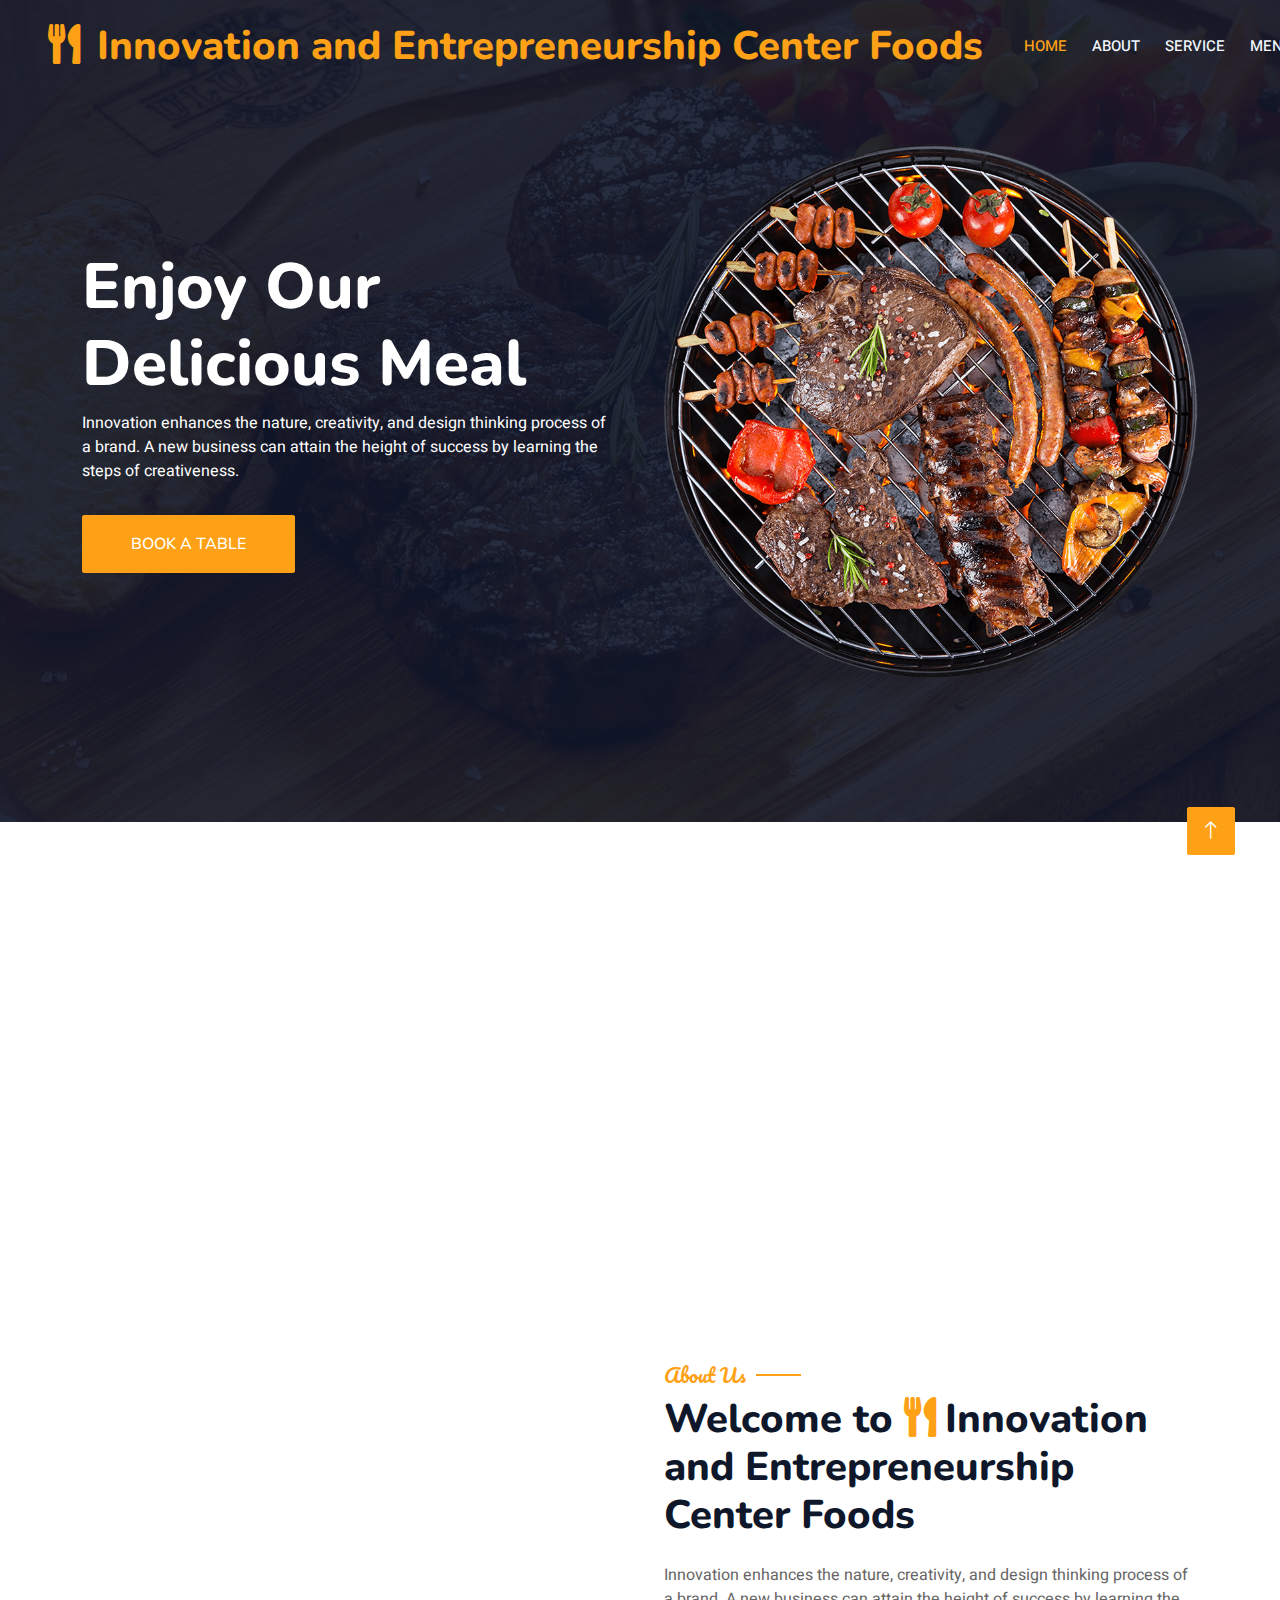
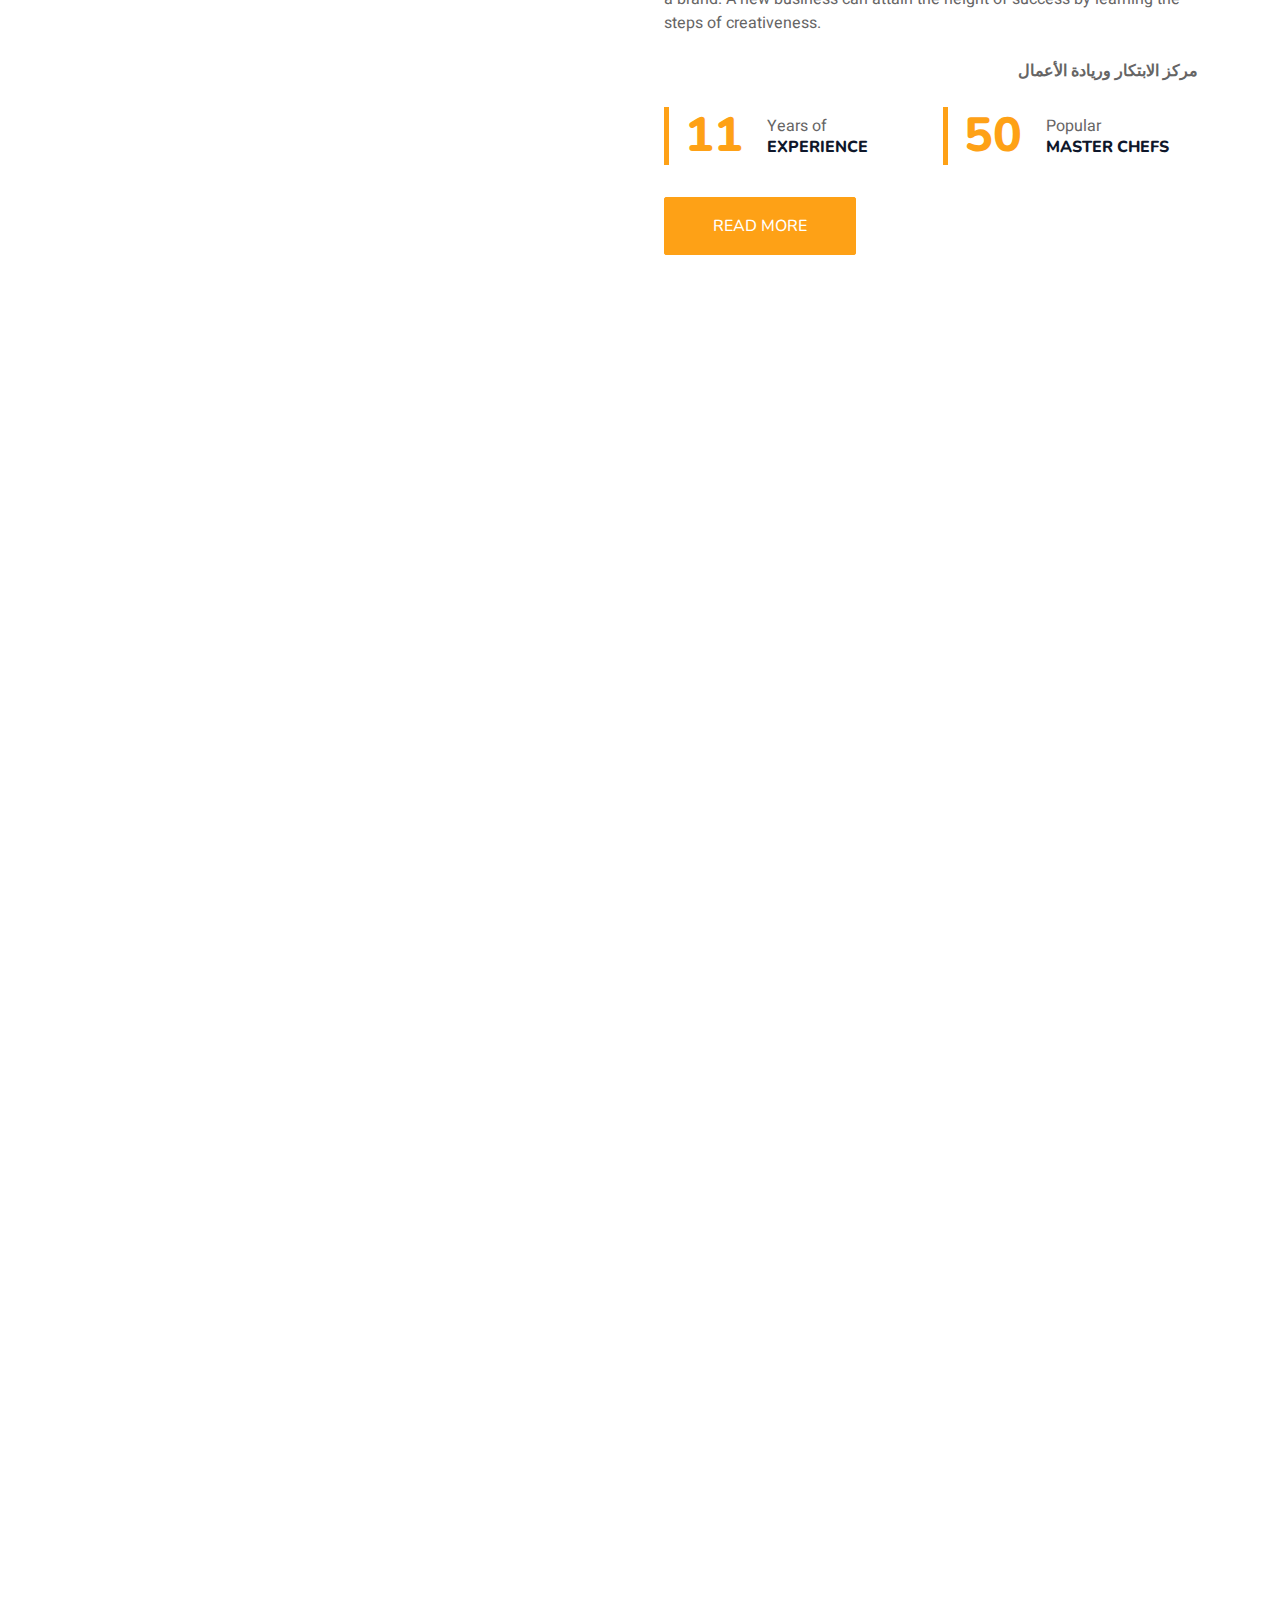
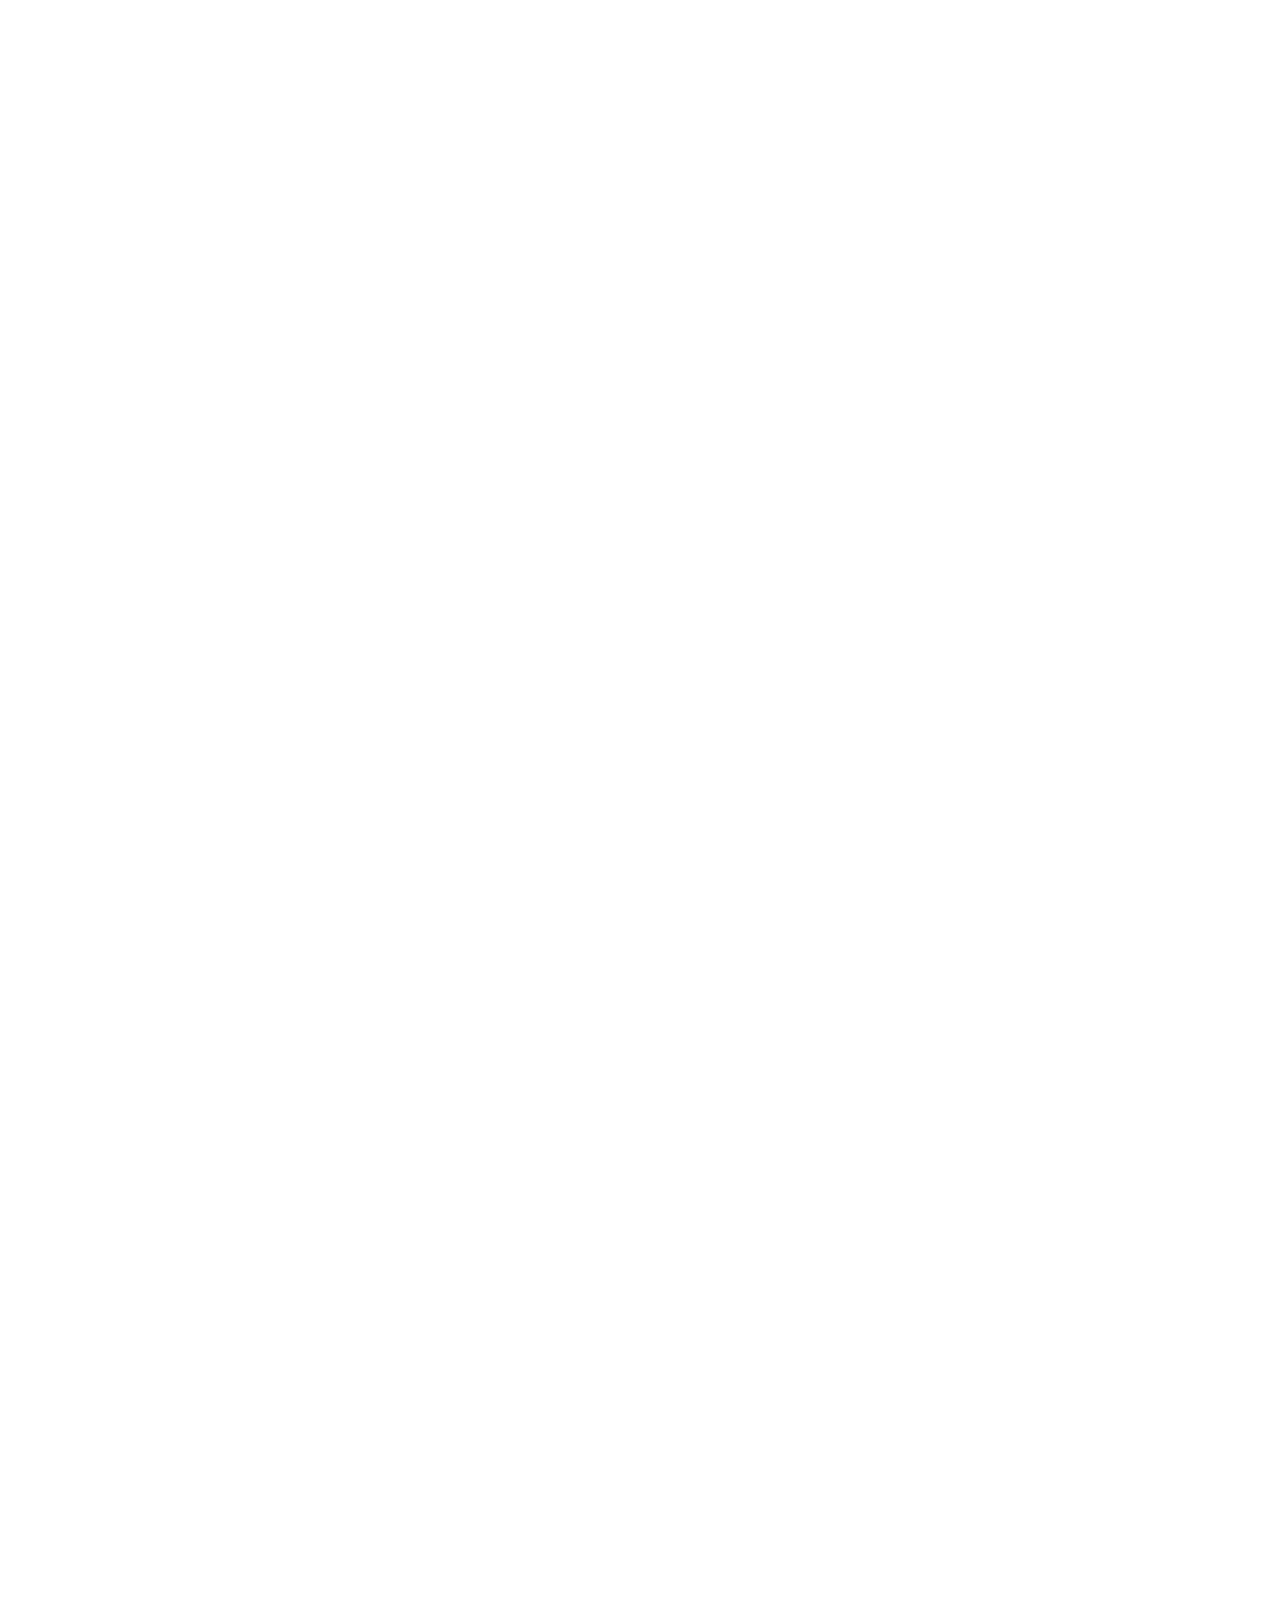
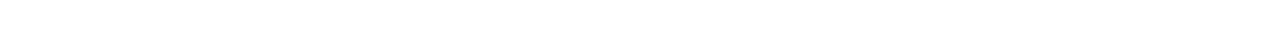
==== index.html @ eaf9f41d "GGGG" ====
<!DOCTYPE html>
<html lang="en">

<head>
    <meta charset="utf-8">
    <title> IEC - Food Ordering Application Design </title>
    <meta content="width=device-width, initial-scale=1.0" name="viewport">
    <meta content="" name="keywords">
    <meta content="" name="description">

    <!-- Favicon -->
    <link href="img/favicon.ico" rel="icon">

    <!-- Google Web Fonts -->
    <link rel="preconnect" href="https://fonts.googleapis.com">
    <link rel="preconnect" href="https://fonts.gstatic.com" crossorigin>
    <link href="https://fonts.googleapis.com/css2?family=Heebo:wght@400;500;600&family=Nunito:wght@600;700;800&family=Pacifico&display=swap" rel="stylesheet">

    <!-- Icon Font Stylesheet -->
    <link href="https://cdnjs.cloudflare.com/ajax/libs/font-awesome/5.10.0/css/all.min.css" rel="stylesheet">
    <link href="https://cdn.jsdelivr.net/npm/bootstrap-icons@1.4.1/font/bootstrap-icons.css" rel="stylesheet">

    <!-- Libraries Stylesheet -->
    <link href="lib/animate/animate.min.css" rel="stylesheet">
    <link href="lib/owlcarousel/assets/owl.carousel.min.css" rel="stylesheet">
    <link href="lib/tempusdominus/css/tempusdominus-bootstrap-4.min.css" rel="stylesheet" />

    <!-- Customized Bootstrap Stylesheet -->
    <link href="css/bootstrap.min.css" rel="stylesheet">

    <!-- Template Stylesheet -->
    <link href="css/style.css" rel="stylesheet">
</head>

<body>
    <div class="container-xxl bg-white p-0">
        <!-- Spinner Start -->
        <div id="spinner" class="show bg-white position-fixed translate-middle w-100 vh-100 top-50 start-50 d-flex align-items-center justify-content-center">
            <div class="spinner-border text-primary" style="width: 3rem; height: 3rem;" role="status">
                <span class="sr-only">Loading...</span>
            </div>
        </div>
        <!-- Spinner End -->


        <!-- Navbar & Hero Start -->
        <div class="container-xxl position-relative p-0">
            <nav class="navbar navbar-expand-lg navbar-dark bg-dark px-4 px-lg-5 py-3 py-lg-0">
                <a href="" class="navbar-brand p-0">
                    <h1 class="text-primary m-0"><i class="fa fa-utensils me-3"></i>Innovation and Entrepreneurship  Center Foods</h1>
                    <!-- <img src="img/logo.png" alt="Logo"> -->
                </a>
                <button class="navbar-toggler" type="button" data-bs-toggle="collapse" data-bs-target="#navbarCollapse">
                    <span class="fa fa-bars"></span>
                </button>
                <div class="collapse navbar-collapse" id="navbarCollapse">
                    <div class="navbar-nav ms-auto py-0 pe-4">
                        <a href="index.html" class="nav-item nav-link active">Home</a>
                        <a href="about.html" class="nav-item nav-link">About</a>
                        <a href="service.html" class="nav-item nav-link">Service</a>
                        <a href="menu.html" class="nav-item nav-link">Menu</a>
                        <div class="nav-item dropdown">
                            <a href="#" class="nav-link dropdown-toggle" data-bs-toggle="dropdown">Pages</a>
                            <div class="dropdown-menu m-0">
                                <a href="booking.html" class="dropdown-item">Booking</a>
                                <a href="team.html" class="dropdown-item">Our Team</a>
                                <a href="testimonial.html" class="dropdown-item">Testimonial</a>
                            </div>
                      </div>
                  <a href="contact.html" class="nav-item nav-link">Contact</a>                  </div>
                    <a href="contact.html" class="btn btn-primary py-2 px-4">Book A Table</a>
                </div>
            </nav>

            <div class="container-xxl py-5 bg-dark hero-header mb-5">
                <div class="container my-5 py-5">
                    <div class="row align-items-center g-5">
                        <div class="col-lg-6 text-center text-lg-start">
                            <h1 class="display-3 text-white animated slideInLeft">Enjoy Our<br>Delicious Meal</h1>
                            <p class="text-white animated slideInLeft mb-4 pb-2">Innovation enhances the nature, creativity, and design thinking process of a brand. A new business can attain the height of success by learning the steps of creativeness.</p>
                            <a href="booking.html" class="btn btn-primary py-sm-3 px-sm-5 me-3 animated slideInLeft">Book A Table</a>
                        </div>
                        <div class="col-lg-6 text-center text-lg-end overflow-hidden">
                            <img class="img-fluid" src="img/hero.png" alt="">
                        </div>
                    </div>
                </div>
            </div>
        </div>
        <!-- Navbar & Hero End -->


        <!-- Service Start -->
        <div class="container-xxl py-5">
            <div class="container">
                <div class="row g-4">
                    <div class="col-lg-3 col-sm-6 wow fadeInUp" data-wow-delay="0.1s">
                        <div class="service-item rounded pt-3">
                            <div class="p-4">
                                <i class="fa fa-3x fa-user-tie text-primary mb-4"></i>
                                <h5>Master Chefs</h5>
                                <p>Innovation enhances the nature, creativity, and design thinking process of a brand. A new business can attain the height of success by learning the steps of creativeness.</p>
                            </div>
                        </div>
                    </div>
                    <div class="col-lg-3 col-sm-6 wow fadeInUp" data-wow-delay="0.3s">
                        <div class="service-item rounded pt-3">
                            <div class="p-4">
                                <i class="fa fa-3x fa-utensils text-primary mb-4"></i>
                                <h5>Quality Food</h5>
                                <p>Innovation in Entrepreneurship can open the doors of various opportunities by helping the business to keep up with the current trends</p>
                            </div>
                        </div>
                    </div>
                    <div class="col-lg-3 col-sm-6 wow fadeInUp" data-wow-delay="0.5s">
                        <div class="service-item rounded pt-3">
                            <div class="p-4">
                                <i class="fa fa-3x fa-cart-plus text-primary mb-4"></i>
                                <h5>Online Order</h5>
                                <p>The idea is to cover all possible ordering channels so your customers don't have to waste even a second to find your business after they have made up their mind</p>
                            </div>
                        </div>
                    </div>
                    <div class="col-lg-3 col-sm-6 wow fadeInUp" data-wow-delay="0.7s">
                        <div class="service-item rounded pt-3">
                            <div class="p-4">
                                <i class="fa fa-3x fa-headset text-primary mb-4"></i>
                                <h5>24/7 Service</h5>
                                <p>24/7 Customer Service. We ensure long-term customer loyalty. All-round satisfactory customer service plays a central role in long-term customer loyalty.</p>
                            </div>
                        </div>
                    </div>
                </div>
            </div>
        </div>
        <!-- Service End -->


        <!-- About Start -->
        <div class="container-xxl py-5">
            <div class="container">
                <div class="row g-5 align-items-center">
                    <div class="col-lg-6">
                        <div class="row g-3">
                            <div class="col-6 text-start">
                                <img class="img-fluid rounded w-100 wow zoomIn" data-wow-delay="0.1s" src="img/about-1.jpg">
                            </div>
                            <div class="col-6 text-start">
                                <img class="img-fluid rounded w-75 wow zoomIn" data-wow-delay="0.3s" src="img/about-2.jpg" style="margin-top: 25%;">
                            </div>
                            <div class="col-6 text-end">
                                <img class="img-fluid rounded w-75 wow zoomIn" data-wow-delay="0.5s" src="img/about-3.jpg">
                            </div>
                            <div class="col-6 text-end">
                                <img class="img-fluid rounded w-100 wow zoomIn" data-wow-delay="0.7s" src="img/about-4.jpg">
                            </div>
                        </div>
                    </div>
                    <div class="col-lg-6">
                        <h5 class="section-title ff-secondary text-start text-primary fw-normal">About Us</h5>
                        <h1 class="mb-4">Welcome to <i class="fa fa-utensils text-primary me-2"></i>Innovation and Entrepreneurship Center Foods</h1>
                        <p class="mb-4">Innovation enhances the nature, creativity, and design thinking process of a brand. A new business can attain the height of success by learning the steps of creativeness.</p>
                        <p class="mb-4" dir="rtl"><b>مركز الابتكار وريادة الأعمال</b></p>
                        <div class="row g-4 mb-4">
                            <div class="col-sm-6">
                                <div class="d-flex align-items-center border-start border-5 border-primary px-3">
                                    <h1 class="flex-shrink-0 display-5 text-primary mb-0" data-toggle="counter-up">11</h1>
                                    <div class="ps-4">
                                        <p class="mb-0">Years of</p>
                                        <h6 class="text-uppercase mb-0">Experience</h6>
                                    </div>
                                </div>
                            </div>
                            <div class="col-sm-6">
                                <div class="d-flex align-items-center border-start border-5 border-primary px-3">
                                    <h1 class="flex-shrink-0 display-5 text-primary mb-0" data-toggle="counter-up">50</h1>
                                    <div class="ps-4">
                                        <p class="mb-0">Popular</p>
                                        <h6 class="text-uppercase mb-0">Master Chefs</h6>
                                    </div>
                                </div>
                            </div>
                        </div>
                        <a class="btn btn-primary py-3 px-5 mt-2" href="">Read More</a>
                    </div>
                </div>
            </div>
        </div>
        <!-- About End -->


        <!-- Menu Start -->
        <div class="container-xxl py-5">
            <div class="container">
                <div class="text-center wow fadeInUp" data-wow-delay="0.1s">
                    <h5 class="section-title ff-secondary text-center text-primary fw-normal">Food Menu</h5>
                    <h1 class="mb-5">Most Popular Items</h1>
                </div>
                <div class="tab-class text-center wow fadeInUp" data-wow-delay="0.1s">
                    <ul class="nav nav-pills d-inline-flex justify-content-center border-bottom mb-5">
                        <li class="nav-item">
                            <a class="d-flex align-items-center text-start mx-3 ms-0 pb-3 active" data-bs-toggle="pill" href="#tab-1">
                                <i class="fa fa-coffee fa-2x text-primary"></i>
                                <div class="ps-3">
                                    <small class="text-body">Popular</small>
                                    <h6 class="mt-n1 mb-0">Breakfast</h6>
                                </div>
                            </a>
                        </li>
                        <li class="nav-item">
                            <a class="d-flex align-items-center text-start mx-3 pb-3" data-bs-toggle="pill" href="#tab-2">
                                <i class="fa fa-hamburger fa-2x text-primary"></i>
                                <div class="ps-3">
                                    <small class="text-body">Special</small>
                                    <h6 class="mt-n1 mb-0">Launch</h6>
                                </div>
                            </a>
                        </li>
                        <li class="nav-item">
                            <a class="d-flex align-items-center text-start mx-3 me-0 pb-3" data-bs-toggle="pill" href="#tab-3">
                                <i class="fa fa-utensils fa-2x text-primary"></i>
                                <div class="ps-3">
                                    <small class="text-body">Lovely</small>
                                    <h6 class="mt-n1 mb-0">Dinner</h6>
                                </div>
                            </a>
                        </li>
                    </ul>
                    <div class="tab-content">
                        <div id="tab-1" class="tab-pane fade show p-0 active">
                            <div class="row g-4">
                                <div class="col-lg-6">
                                    <div class="d-flex align-items-center">
                                        <img class="flex-shrink-0 img-fluid rounded" src="img/menu-1.jpg" alt="" style="width: 80px;">
                                        <div class="w-100 d-flex flex-column text-start ps-4">
                                            <h5 class="d-flex justify-content-between border-bottom pb-2">
                                                <span>Chicken Burger</span>
                                                <span class="text-primary">SAR 20</span>
                                            </h5>
                                            <small class="fst-italic">Innovation and Entrepreneurship Center Foods</small>
                                        </div>
                                    </div>
                                </div>
                                <div class="col-lg-6">
                                    <div class="d-flex align-items-center">
                                        <img class="flex-shrink-0 img-fluid rounded" src="img/menu-2.jpg" alt="" style="width: 80px;">
                                        <div class="w-100 d-flex flex-column text-start ps-4">
                                            <h5 class="d-flex justify-content-between border-bottom pb-2">
                                                <span>Chicken Burger</span>
                                                <span class="text-primary">SAR 20</span>
                                            </h5>
                                            <small class="fst-italic">Innovation and Entrepreneurship Center Foods</small>
                                        </div>
                                    </div>
                                </div>
                                <div class="col-lg-6">
                                    <div class="d-flex align-items-center">
                                        <img class="flex-shrink-0 img-fluid rounded" src="img/menu-3.jpg" alt="" style="width: 80px;">
                                        <div class="w-100 d-flex flex-column text-start ps-4">
                                            <h5 class="d-flex justify-content-between border-bottom pb-2">
                                                <span>Chicken Burger</span>
                                                <span class="text-primary">SAR 20</span>
                                            </h5>
                                            <small class="fst-italic">Innovation and Entrepreneurship Center Foods</small>
                                        </div>
                                    </div>
                                </div>
                                <div class="col-lg-6">
                                    <div class="d-flex align-items-center">
                                        <img class="flex-shrink-0 img-fluid rounded" src="img/menu-4.jpg" alt="" style="width: 80px;">
                                        <div class="w-100 d-flex flex-column text-start ps-4">
                                            <h5 class="d-flex justify-content-between border-bottom pb-2">
                                                <span>Chicken Burger</span>
                                                <span class="text-primary">SAR 20</span>
                                            </h5>
                                            <small class="fst-italic">Innovation and Entrepreneurship Center Foods</small>
                                        </div>
                                    </div>
                                </div>
                                <div class="col-lg-6">
                                    <div class="d-flex align-items-center">
                                        <img class="flex-shrink-0 img-fluid rounded" src="img/menu-5.jpg" alt="" style="width: 80px;">
                                        <div class="w-100 d-flex flex-column text-start ps-4">
                                            <h5 class="d-flex justify-content-between border-bottom pb-2">
                                                <span>Chicken Burger</span>
                                                <span class="text-primary">SAR 20</span>
                                            </h5>
                                            <small class="fst-italic">Innovation and Entrepreneurship Center Foods</small>
                                        </div>
                                    </div>
                                </div>
                                <div class="col-lg-6">
                                    <div class="d-flex align-items-center">
                                        <img class="flex-shrink-0 img-fluid rounded" src="img/menu-6.jpg" alt="" style="width: 80px;">
                                        <div class="w-100 d-flex flex-column text-start ps-4">
                                            <h5 class="d-flex justify-content-between border-bottom pb-2">
                                                <span>Chicken Burger</span>
                                                <span class="text-primary">SAR 20</span>
                                            </h5>
                                            <small class="fst-italic">Innovation and Entrepreneurship Center Foods</small>
                                        </div>
                                    </div>
                                </div>
                                <div class="col-lg-6">
                                    <div class="d-flex align-items-center">
                                        <img class="flex-shrink-0 img-fluid rounded" src="img/menu-7.jpg" alt="" style="width: 80px;">
                                        <div class="w-100 d-flex flex-column text-start ps-4">
                                            <h5 class="d-flex justify-content-between border-bottom pb-2">
                                                <span>Chicken Burger</span>
                                                <span class="text-primary">SAR 20</span>
                                            </h5>
                                            <small class="fst-italic">Innovation and Entrepreneurship Center Foods</small>
                                        </div>
                                    </div>
                                </div>
                                <div class="col-lg-6">
                                    <div class="d-flex align-items-center">
                                        <img class="flex-shrink-0 img-fluid rounded" src="img/menu-8.jpg" alt="" style="width: 80px;">
                                        <div class="w-100 d-flex flex-column text-start ps-4">
                                            <h5 class="d-flex justify-content-between border-bottom pb-2">
                                                <span>Chicken Burger</span>
                                                <span class="text-primary">SAR 20</span>
                                            </h5>
                                            <small class="fst-italic">Innovation and Entrepreneurship Center Foods</small>
                                        </div>
                                    </div>
                                </div>
                            </div>
                        </div>
                        <div id="tab-2" class="tab-pane fade show p-0">
                            <div class="row g-4">
                                <div class="col-lg-6">
                                    <div class="d-flex align-items-center">
                                        <img class="flex-shrink-0 img-fluid rounded" src="img/menu-1.jpg" alt="" style="width: 80px;">
                                        <div class="w-100 d-flex flex-column text-start ps-4">
                                            <h5 class="d-flex justify-content-between border-bottom pb-2">
                                                <span>Chicken Burger</span>
                                                <span class="text-primary">SAR 20</span>
                                            </h5>
                                            <small class="fst-italic">Innovation and Entrepreneurship Center Foods</small>
                                        </div>
                                    </div>
                                </div>
                                <div class="col-lg-6">
                                    <div class="d-flex align-items-center">
                                        <img class="flex-shrink-0 img-fluid rounded" src="img/menu-2.jpg" alt="" style="width: 80px;">
                                        <div class="w-100 d-flex flex-column text-start ps-4">
                                            <h5 class="d-flex justify-content-between border-bottom pb-2">
                                                <span>Chicken Burger</span>
                                                <span class="text-primary">SAR 20</span>
                                            </h5>
                                            <small class="fst-italic">Innovation and Entrepreneurship Center Foods</small>
                                        </div>
                                    </div>
                                </div>
                                <div class="col-lg-6">
                                    <div class="d-flex align-items-center">
                                        <img class="flex-shrink-0 img-fluid rounded" src="img/menu-3.jpg" alt="" style="width: 80px;">
                                        <div class="w-100 d-flex flex-column text-start ps-4">
                                            <h5 class="d-flex justify-content-between border-bottom pb-2">
                                                <span>Chicken Burger</span>
                                                <span class="text-primary">SAR 20</span>
                                            </h5>
                                            <small class="fst-italic">Innovation and Entrepreneurship Center Foods</small>
                                        </div>
                                    </div>
                                </div>
                                <div class="col-lg-6">
                                    <div class="d-flex align-items-center">
                                        <img class="flex-shrink-0 img-fluid rounded" src="img/menu-4.jpg" alt="" style="width: 80px;">
                                        <div class="w-100 d-flex flex-column text-start ps-4">
                                            <h5 class="d-flex justify-content-between border-bottom pb-2">
                                                <span>Chicken Burger</span>
                                                <span class="text-primary">SAR 20</span>
                                            </h5>
                                            <small class="fst-italic">Innovation and Entrepreneurship Center Foods</small>
                                        </div>
                                    </div>
                                </div>
                                <div class="col-lg-6">
                                    <div class="d-flex align-items-center">
                                        <img class="flex-shrink-0 img-fluid rounded" src="img/menu-5.jpg" alt="" style="width: 80px;">
                                        <div class="w-100 d-flex flex-column text-start ps-4">
                                            <h5 class="d-flex justify-content-between border-bottom pb-2">
                                                <span>Chicken Burger</span>
                                                <span class="text-primary">SAR 20</span>
                                            </h5>
                                            <small class="fst-italic">Innovation and Entrepreneurship Center Foods</small>
                                        </div>
                                    </div>
                                </div>
                                <div class="col-lg-6">
                                    <div class="d-flex align-items-center">
                                        <img class="flex-shrink-0 img-fluid rounded" src="img/menu-6.jpg" alt="" style="width: 80px;">
                                        <div class="w-100 d-flex flex-column text-start ps-4">
                                            <h5 class="d-flex justify-content-between border-bottom pb-2">
                                                <span>Chicken Burger</span>
                                                <span class="text-primary">SAR 20</span>
                                            </h5>
                                            <small class="fst-italic">Innovation and Entrepreneurship Center Foods</small>
                                        </div>
                                    </div>
                                </div>
                                <div class="col-lg-6">
                                    <div class="d-flex align-items-center">
                                        <img class="flex-shrink-0 img-fluid rounded" src="img/menu-7.jpg" alt="" style="width: 80px;">
                                        <div class="w-100 d-flex flex-column text-start ps-4">
                                            <h5 class="d-flex justify-content-between border-bottom pb-2">
                                                <span>Chicken Burger</span>
                                                <span class="text-primary">SAR 20</span>
                                            </h5>
                                            <small class="fst-italic">Innovation and Entrepreneurship Center Foods</small>
                                        </div>
                                    </div>
                                </div>
                                <div class="col-lg-6">
                                    <div class="d-flex align-items-center">
                                        <img class="flex-shrink-0 img-fluid rounded" src="img/menu-8.jpg" alt="" style="width: 80px;">
                                        <div class="w-100 d-flex flex-column text-start ps-4">
                                            <h5 class="d-flex justify-content-between border-bottom pb-2">
                                                <span>Chicken Burger</span>
                                                <span class="text-primary">SAR 20</span>
                                            </h5>
                                            <small class="fst-italic">Innovation and Entrepreneurship Center Foods</small>
                                        </div>
                                    </div>
                                </div>
                            </div>
                        </div>
                        <div id="tab-3" class="tab-pane fade show p-0">
                            <div class="row g-4">
                                <div class="col-lg-6">
                                    <div class="d-flex align-items-center">
                                        <img class="flex-shrink-0 img-fluid rounded" src="img/menu-1.jpg" alt="" style="width: 80px;">
                                        <div class="w-100 d-flex flex-column text-start ps-4">
                                            <h5 class="d-flex justify-content-between border-bottom pb-2">
                                                <span>Chicken Burger</span>
                                                <span class="text-primary">SAR 20</span>
                                            </h5>
                                            <small class="fst-italic">Innovation and Entrepreneurship Center Foods</small>
                                        </div>
                                    </div>
                                </div>
                                <div class="col-lg-6">
                                    <div class="d-flex align-items-center">
                                        <img class="flex-shrink-0 img-fluid rounded" src="img/menu-2.jpg" alt="" style="width: 80px;">
                                        <div class="w-100 d-flex flex-column text-start ps-4">
                                            <h5 class="d-flex justify-content-between border-bottom pb-2">
                                                <span>Chicken Burger</span>
                                                <span class="text-primary">SAR 20</span>
                                            </h5>
                                            <small class="fst-italic">Innovation and Entrepreneurship Center Foods</small>
                                        </div>
                                    </div>
                                </div>
                                <div class="col-lg-6">
                                    <div class="d-flex align-items-center">
                                        <img class="flex-shrink-0 img-fluid rounded" src="img/menu-3.jpg" alt="" style="width: 80px;">
                                        <div class="w-100 d-flex flex-column text-start ps-4">
                                            <h5 class="d-flex justify-content-between border-bottom pb-2">
                                                <span>Chicken Burger</span>
                                                <span class="text-primary">SAR 20</span>
                                            </h5>
                                            <small class="fst-italic">Innovation and Entrepreneurship Center Foods</small>
                                        </div>
                                    </div>
                                </div>
                                <div class="col-lg-6">
                                    <div class="d-flex align-items-center">
                                        <img class="flex-shrink-0 img-fluid rounded" src="img/menu-4.jpg" alt="" style="width: 80px;">
                                        <div class="w-100 d-flex flex-column text-start ps-4">
                                            <h5 class="d-flex justify-content-between border-bottom pb-2">
                                                <span>Chicken Burger</span>
                                                <span class="text-primary">SAR 20</span>
                                            </h5>
                                            <small class="fst-italic">Innovation and Entrepreneurship Center Foods</small>
                                        </div>
                                    </div>
                                </div>
                                <div class="col-lg-6">
                                    <div class="d-flex align-items-center">
                                        <img class="flex-shrink-0 img-fluid rounded" src="img/menu-5.jpg" alt="" style="width: 80px;">
                                        <div class="w-100 d-flex flex-column text-start ps-4">
                                            <h5 class="d-flex justify-content-between border-bottom pb-2">
                                                <span>Chicken Burger</span>
                                                <span class="text-primary">SAR 20</span>
                                            </h5>
                                            <small class="fst-italic">Innovation and Entrepreneurship Center Foods</small>
                                        </div>
                                    </div>
                                </div>
                                <div class="col-lg-6">
                                    <div class="d-flex align-items-center">
                                        <img class="flex-shrink-0 img-fluid rounded" src="img/menu-6.jpg" alt="" style="width: 80px;">
                                        <div class="w-100 d-flex flex-column text-start ps-4">
                                            <h5 class="d-flex justify-content-between border-bottom pb-2">
                                                <span>Chicken Burger</span>
                                                <span class="text-primary">SAR 20</span>
                                            </h5>
                                            <small class="fst-italic">Innovation and Entrepreneurship Center Foods</small>
                                        </div>
                                    </div>
                                </div>
                                <div class="col-lg-6">
                                    <div class="d-flex align-items-center">
                                        <img class="flex-shrink-0 img-fluid rounded" src="img/menu-7.jpg" alt="" style="width: 80px;">
                                        <div class="w-100 d-flex flex-column text-start ps-4">
                                            <h5 class="d-flex justify-content-between border-bottom pb-2">
                                                <span>Chicken Burger</span>
                                                <span class="text-primary">SAR 20</span>
                                            </h5>
                                            <small class="fst-italic">Innovation and Entrepreneurship Center Foods</small>
                                        </div>
                                    </div>
                                </div>
                                <div class="col-lg-6">
                                    <div class="d-flex align-items-center">
                                        <img class="flex-shrink-0 img-fluid rounded" src="img/menu-8.jpg" alt="" style="width: 80px;">
                                        <div class="w-100 d-flex flex-column text-start ps-4">
                                            <h5 class="d-flex justify-content-between border-bottom pb-2">
                                                <span>Chicken Burger</span>
                                                <span class="text-primary">SAR 20</span>
                                            </h5>
                                            <small class="fst-italic">Innovation and Entrepreneurship Center Foods</small>
                                        </div>
                                    </div>
                                </div>
                            </div>
                        </div>
                    </div>
                </div>
            </div>
        </div>
        <!-- Menu End -->


        <!-- Reservation Start -->
        <div class="container-xxl py-5 px-0 wow fadeInUp" data-wow-delay="0.1s">
            <div class="row g-0">
                <div class="col-md-6">
                    <div class="video">
                        <button type="button" class="btn-play" data-bs-toggle="modal" data-src="https://www.youtube.com/embed/DWRcNpR6Kdc" data-bs-target="#videoModal">
                            <span></span>
                        </button>
                    </div>
                </div>
                <div class="col-md-6 bg-dark d-flex align-items-center">
                    <div class="p-5 wow fadeInUp" data-wow-delay="0.2s">
                        <h5 class="section-title ff-secondary text-start text-primary fw-normal">Reservation</h5>
                        <h1 class="text-white mb-4">Book A Table Online</h1>
                        <form>
                            <div class="row g-3">
                                <div class="col-md-6">
                                    <div class="form-floating">
                                        <input type="text" class="form-control" id="name" placeholder="Your Name">
                                        <label for="name">Your Name</label>
                                    </div>
                                </div>
                                <div class="col-md-6">
                                    <div class="form-floating">
                                        <input type="email" class="form-control" id="email" placeholder="Your Email">
                                        <label for="email">Your Email</label>
                                    </div>
                                </div>
                                <div class="col-md-6">
                                    <div class="form-floating date" id="date3" data-target-input="nearest">
                                        <input type="text" class="form-control datetimepicker-input" id="datetime" placeholder="Date & Time" data-target="#date3" data-toggle="datetimepicker" />
                                        <label for="datetime">Date & Time</label>
                                    </div>
                                </div>
                                <div class="col-md-6">
                                    <div class="form-floating">
                                        <select class="form-select" id="select1">
                                          <option value="1">People 1</option>
                                          <option value="2">People 2</option>
                                          <option value="3">People 3</option>
                                        </select>
                                        <label for="select1">No Of People</label>
                                      </div>
                                </div>
                                <div class="col-12">
                                    <div class="form-floating">
                                        <textarea class="form-control" placeholder="Special Request" id="message" style="height: 100px"></textarea>
                                        <label for="message">Special Request</label>
                                    </div>
                                </div>
                                <div class="col-12">
                                    <button class="btn btn-primary w-100 py-3" type="submit">Book Now</button>
                                </div>
                            </div>
                        </form>
                    </div>
                </div>
            </div>
        </div>

        <div class="modal fade" id="videoModal" tabindex="-1" aria-labelledby="exampleModalLabel" aria-hidden="true">
            <div class="modal-dialog">
                <div class="modal-content rounded-0">
                    <div class="modal-header">
                        <h5 class="modal-title" id="exampleModalLabel">Youtube Video</h5>
                        <button type="button" class="btn-close" data-bs-dismiss="modal" aria-label="Close"></button>
                    </div>
                    <div class="modal-body">
                        <!-- 16:9 aspect ratio -->
                        <div class="ratio ratio-16x9">
                            <iframe class="embed-responsive-item" src="" id="video" allowfullscreen allowscriptaccess="always"
                                allow="autoplay"></iframe>
                        </div>
                    </div>
                </div>
            </div>
        </div>
        <!-- Reservation Start -->


        <!-- Team Start -->
        <div class="container-xxl pt-5 pb-3">
            <div class="container">
                <div class="text-center wow fadeInUp" data-wow-delay="0.1s">
                    <h5 class="section-title ff-secondary text-center text-primary fw-normal">Team Members</h5>
                    <h1 class="mb-5">Our Master Chefs</h1>
                </div>
                <div class="row g-4">
                    <div class="col-lg-3 col-md-6 wow fadeInUp" data-wow-delay="0.1s">
                        <div class="team-item text-center rounded overflow-hidden">
                            <div class="rounded-circle overflow-hidden m-4">
                                <img class="img-fluid" src="img/team-1.jpg" alt="">
                            </div>
                            <h5 class="mb-0">Full Name</h5>
                            <small>Designation</small>
                            <div class="d-flex justify-content-center mt-3">
                                <a class="btn btn-square btn-primary mx-1" href=""><i class="fab fa-facebook-f"></i></a>
                                <a class="btn btn-square btn-primary mx-1" href=""><i class="fab fa-twitter"></i></a>
                                <a class="btn btn-square btn-primary mx-1" href=""><i class="fab fa-instagram"></i></a>
                            </div>
                        </div>
                    </div>
                    <div class="col-lg-3 col-md-6 wow fadeInUp" data-wow-delay="0.3s">
                        <div class="team-item text-center rounded overflow-hidden">
                            <div class="rounded-circle overflow-hidden m-4">
                                <img class="img-fluid" src="img/team-2.jpg" alt="">
                            </div>
                            <h5 class="mb-0">Full Name</h5>
                            <small>Designation</small>
                            <div class="d-flex justify-content-center mt-3">
                                <a class="btn btn-square btn-primary mx-1" href=""><i class="fab fa-facebook-f"></i></a>
                                <a class="btn btn-square btn-primary mx-1" href=""><i class="fab fa-twitter"></i></a>
                                <a class="btn btn-square btn-primary mx-1" href=""><i class="fab fa-instagram"></i></a>
                            </div>
                        </div>
                    </div>
                    <div class="col-lg-3 col-md-6 wow fadeInUp" data-wow-delay="0.5s">
                        <div class="team-item text-center rounded overflow-hidden">
                            <div class="rounded-circle overflow-hidden m-4">
                                <img class="img-fluid" src="img/team-3.jpg" alt="">
                            </div>
                            <h5 class="mb-0">Full Name</h5>
                            <small>Designation</small>
                            <div class="d-flex justify-content-center mt-3">
                                <a class="btn btn-square btn-primary mx-1" href=""><i class="fab fa-facebook-f"></i></a>
                                <a class="btn btn-square btn-primary mx-1" href=""><i class="fab fa-twitter"></i></a>
                                <a class="btn btn-square btn-primary mx-1" href=""><i class="fab fa-instagram"></i></a>
                            </div>
                        </div>
                    </div>
                    <div class="col-lg-3 col-md-6 wow fadeInUp" data-wow-delay="0.7s">
                        <div class="team-item text-center rounded overflow-hidden">
                            <div class="rounded-circle overflow-hidden m-4">
                                <img class="img-fluid" src="img/team-4.jpg" alt="">
                            </div>
                            <h5 class="mb-0">Full Name</h5>
                            <small>Designation</small>
                            <div class="d-flex justify-content-center mt-3">
                                <a class="btn btn-square btn-primary mx-1" href=""><i class="fab fa-facebook-f"></i></a>
                                <a class="btn btn-square btn-primary mx-1" href=""><i class="fab fa-twitter"></i></a>
                                <a class="btn btn-square btn-primary mx-1" href=""><i class="fab fa-instagram"></i></a>
                            </div>
                        </div>
                    </div>
                </div>
            </div>
        </div>
        <!-- Team End -->


        <!-- Testimonial Start -->
        <div class="container-xxl py-5 wow fadeInUp" data-wow-delay="0.1s">
            <div class="container">
                <div class="text-center">
                    <h5 class="section-title ff-secondary text-center text-primary fw-normal">Testimonial</h5>
                    <h1 class="mb-5">Our Clients Say!!!</h1>
                </div>
                <div class="owl-carousel testimonial-carousel">
                    <div class="testimonial-item bg-transparent border rounded p-4">
                        <i class="fa fa-quote-left fa-2x text-primary mb-3"></i>
                        <p>Innovation enhances the nature, creativity, and design thinking process of a brand. A new business can attain the height of success by learning the steps of creativeness.</p>
                        <div class="d-flex align-items-center">
                            <img class="img-fluid flex-shrink-0 rounded-circle" src="img/testimonial-1.png" style="width: 50px; height: 50px;">
                            <div class="ps-3">
                                <h5 class="mb-1">Client Name</h5>
                                <small>Profession</small>
                            </div>
                        </div>
                    </div>
                    <div class="testimonial-item bg-transparent border rounded p-4">
                        <i class="fa fa-quote-left fa-2x text-primary mb-3"></i>
                        <p> A new business can attain the height of success by learning the steps of creativeness.</p>
                        <div class="d-flex align-items-center">
                            <img class="img-fluid flex-shrink-0 rounded-circle" src="img/testimonial-2.jpg" style="width: 50px; height: 50px;">
                            <div class="ps-3">
                                <h5 class="mb-1">Client Name</h5>
                                <small>Profession</small>
                            </div>
                        </div>
                    </div>
                    <div class="testimonial-item bg-transparent border rounded p-4">
                        <i class="fa fa-quote-left fa-2x text-primary mb-3"></i>
                        <p>Innovation enhances the nature, creativity, and design thinking process of a brand. </p>
                        <div class="d-flex align-items-center">
                            <img class="img-fluid flex-shrink-0 rounded-circle" src="img/testimonial-3.jpg" style="width: 50px; height: 50px;">
                            <div class="ps-3">
                                <h5 class="mb-1">Client Name</h5>
                                <small>Profession</small>
                            </div>
                        </div>
                    </div>
                    <div class="testimonial-item bg-transparent border rounded p-4">
                        <i class="fa fa-quote-left fa-2x text-primary mb-3"></i>
                        <p>A new business can attain the height of success by learning the steps of creativeness.</p>
                        <div class="d-flex align-items-center">
                            <img class="img-fluid flex-shrink-0 rounded-circle" src="img/testimonial-1.png" style="width: 50px; height: 50px;">
                            <div class="ps-3">
                                <h5 class="mb-1">Client Name</h5>
                                <small>Profession</small>
                            </div>
                        </div>
                    </div>
                </div>
            </div>
        </div>
        <!-- Testimonial End -->
        

        <!-- Footer Start -->
        <div class="container-fluid bg-dark text-light footer pt-5 mt-5 wow fadeIn" data-wow-delay="0.1s">
            <div class="container py-5">
                <div class="row g-5">
                    <div class="col-lg-3 col-md-6">
                        <h4 class="section-title ff-secondary text-start text-primary fw-normal mb-4">Company</h4>
                        <a class="btn btn-link" href="">About Us</a>
                        <a class="btn btn-link" href="">Contact Us</a>
                        <a class="btn btn-link" href="">Reservation</a>
                        <a class="btn btn-link" href="">Privacy Policy</a>
                        <a class="btn btn-link" href="">Terms & Condition</a>
                    </div>
                   <div class="col-lg-3 col-md-6">
                        <h4 class="section-title ff-secondary text-start text-primary fw-normal mb-4">Contact</h4>
                        <p class="mb-2"><i class="fa fa-map-marker-alt me-3"></i>60 Street, Medinah Munawarah- KSA</p>
                        <p class="mb-2"><i class="fa fa-phone-alt me-3"></i>+966 123 45670</p>
                        <p class="mb-2"><i class="fa fa-envelope me-3"></i>info@iecorderfood.info</p>
                        <div class="d-flex pt-2">
                            <a class="btn btn-outline-light btn-social" href=""><i class="fab fa-twitter"></i></a>
                            <a class="btn btn-outline-light btn-social" href=""><i class="fab fa-facebook-f"></i></a>
                            <a class="btn btn-outline-light btn-social" href=""><i class="fab fa-youtube"></i></a>
                            <a class="btn btn-outline-light btn-social" href=""><i class="fab fa-linkedin-in"></i></a>
                        </div>
                    </div>
                    <div class="col-lg-3 col-md-6">
                        <h4 class="section-title ff-secondary text-start text-primary fw-normal mb-4">Opening</h4>
                        <h5 class="text-light fw-normal">  Saturday-Thursday</h5>
                        <p>09AM - 11PM</p>
                        <h5 class="text-light fw-normal">Friday</h5>
                        <p>4PM - 9PM</p>
                    </div>
                    <div class="col-lg-3 col-md-6">
                        <h4 class="section-title ff-secondary text-start text-primary fw-normal mb-4">Newsletter</h4>
                        <p>Innovation helps you take advantage of new technolo</p>
                        <div class="position-relative mx-auto" style="max-width: 400px;">
                          <input name="text" type="text" class="form-control border-primary w-100 py-3 ps-4 pe-5" placeholder="Your email">
                          <button type="button" class="btn btn-primary py-2 position-absolute top-0 end-0 mt-2 me-2">SignUp</button>
                        </div>
                        <p>.</p>
                    </div>
                </div>
            </div>
            <div class="container">
                <div class="copyright">
                    <div class="row">
                        <div class="col-md-6 text-center text-md-start mb-3 mb-md-0">
                            &copy; <a class="border-bottom" href="#">IEC Order Food</a>, All Right Reserved. 
							
							
							Designed at IEC - <a class="border-bottom" href="">  Shouket Ahmad <a class="border-bottom" href=""></a>                        </div>
                        <div class="col-md-6 text-center text-md-end">
                            <div class="footer-menu">
                                <a href="">Home</a>
                                <a href="">Cookies</a>
                                <a href="">Help</a>
                                <a href="">FQAs</a>
                            </div>
                        </div>
                    </div>
                </div>
            </div>
        </div>
        <!-- Footer End -->


        <!-- Back to Top -->
        <a href="#" class="btn btn-lg btn-primary btn-lg-square back-to-top"><i class="bi bi-arrow-up"></i></a>
    </div>

    <!-- JavaScript Libraries -->
    <script src="https://code.jquery.com/jquery-3.4.1.min.js"></script>
    <script src="https://cdn.jsdelivr.net/npm/bootstrap@5.0.0/dist/js/bootstrap.bundle.min.js"></script>
    <script src="lib/wow/wow.min.js"></script>
    <script src="lib/easing/easing.min.js"></script>
    <script src="lib/waypoints/waypoints.min.js"></script>
    <script src="lib/counterup/counterup.min.js"></script>
    <script src="lib/owlcarousel/owl.carousel.min.js"></script>
    <script src="lib/tempusdominus/js/moment.min.js"></script>
    <script src="lib/tempusdominus/js/moment-timezone.min.js"></script>
    <script src="lib/tempusdominus/js/tempusdominus-bootstrap-4.min.js"></script>

    <!-- Template Javascript -->
    <script src="js/main.js"></script>
</body>

</html>
---- css/style.css ----
/********** Template CSS **********/
:root {
    --primary: #FEA116;
    --light: #F1F8FF;
    --dark: #0F172B;
}

.ff-secondary {
    font-family: 'Pacifico', cursive;
}

.fw-medium {
    font-weight: 600 !important;
}

.fw-semi-bold {
    font-weight: 700 !important;
}

.back-to-top {
    position: fixed;
    display: none;
    right: 45px;
    bottom: 45px;
    z-index: 99;
}


/*** Spinner ***/
#spinner {
    opacity: 0;
    visibility: hidden;
    transition: opacity .5s ease-out, visibility 0s linear .5s;
    z-index: 99999;
}

#spinner.show {
    transition: opacity .5s ease-out, visibility 0s linear 0s;
    visibility: visible;
    opacity: 1;
}


/*** Button ***/
.btn {
    font-family: 'Nunito', sans-serif;
    font-weight: 500;
    text-transform: uppercase;
    transition: .5s;
}

.btn.btn-primary,
.btn.btn-secondary {
    color: #FFFFFF;
}

.btn-square {
    width: 38px;
    height: 38px;
}

.btn-sm-square {
    width: 32px;
    height: 32px;
}

.btn-lg-square {
    width: 48px;
    height: 48px;
}

.btn-square,
.btn-sm-square,
.btn-lg-square {
    padding: 0;
    display: flex;
    align-items: center;
    justify-content: center;
    font-weight: normal;
    border-radius: 2px;
}


/*** Navbar ***/
.navbar-dark .navbar-nav .nav-link {
    position: relative;
    margin-left: 25px;
    padding: 35px 0;
    font-size: 15px;
    color: var(--light) !important;
    text-transform: uppercase;
    font-weight: 500;
    outline: none;
    transition: .5s;
}

.sticky-top.navbar-dark .navbar-nav .nav-link {
    padding: 20px 0;
}

.navbar-dark .navbar-nav .nav-link:hover,
.navbar-dark .navbar-nav .nav-link.active {
    color: var(--primary) !important;
}

.navbar-dark .navbar-brand img {
    max-height: 60px;
    transition: .5s;
}

.sticky-top.navbar-dark .navbar-brand img {
    max-height: 45px;
}

@media (max-width: 991.98px) {
    .sticky-top.navbar-dark {
        position: relative;
    }

    .navbar-dark .navbar-collapse {
        margin-top: 15px;
        border-top: 1px solid rgba(255, 255, 255, .1)
    }

    .navbar-dark .navbar-nav .nav-link,
    .sticky-top.navbar-dark .navbar-nav .nav-link {
        padding: 10px 0;
        margin-left: 0;
    }

    .navbar-dark .navbar-brand img {
        max-height: 45px;
    }
}

@media (min-width: 992px) {
    .navbar-dark {
        position: absolute;
        width: 100%;
        top: 0;
        left: 0;
        z-index: 999;
        background: transparent !important;
    }
    
    .sticky-top.navbar-dark {
        position: fixed;
        background: var(--dark) !important;
    }
}


/*** Hero Header ***/
.hero-header {
    background: linear-gradient(rgba(15, 23, 43, .9), rgba(15, 23, 43, .9)), url(../img/bg-hero.jpg);
    background-position: center center;
    background-repeat: no-repeat;
    background-size: cover;
}

.hero-header img {
    animation: imgRotate 50s linear infinite;
}

@keyframes imgRotate { 
    100% { 
        transform: rotate(360deg); 
    } 
}

.breadcrumb-item + .breadcrumb-item::before {
    color: rgba(255, 255, 255, .5);
}


/*** Section Title ***/
.section-title {
    position: relative;
    display: inline-block;
}

.section-title::before {
    position: absolute;
    content: "";
    width: 45px;
    height: 2px;
    top: 50%;
    left: -55px;
    margin-top: -1px;
    background: var(--primary);
}

.section-title::after {
    position: absolute;
    content: "";
    width: 45px;
    height: 2px;
    top: 50%;
    right: -55px;
    margin-top: -1px;
    background: var(--primary);
}

.section-title.text-start::before,
.section-title.text-end::after {
    display: none;
}


/*** Service ***/
.service-item {
    box-shadow: 0 0 45px rgba(0, 0, 0, .08);
    transition: .5s;
}

.service-item:hover {
    background: var(--primary);
}

.service-item * {
    transition: .5s;
}

.service-item:hover * {
    color: var(--light) !important;
}


/*** Food Menu ***/
.nav-pills .nav-item .active {
    border-bottom: 2px solid var(--primary);
}


/*** Youtube Video ***/
.video {
    position: relative;
    height: 100%;
    min-height: 500px;
    background: linear-gradient(rgba(15, 23, 43, .1), rgba(15, 23, 43, .1)), url(../img/hero.png);
    background-position: center center;
    background-repeat: no-repeat;
    background-size: cover;
}

.video .btn-play {
    position: absolute;
    z-index: 3;
    top: 50%;
    left: 50%;
    transform: translateX(-50%) translateY(-50%);
    box-sizing: content-box;
    display: block;
    width: 32px;
    height: 44px;
    border-radius: 50%;
    border: none;
    outline: none;
    padding: 18px 20px 18px 28px;
}

.video .btn-play:before {
    content: "";
    position: absolute;
    z-index: 0;
    left: 50%;
    top: 50%;
    transform: translateX(-50%) translateY(-50%);
    display: block;
    width: 100px;
    height: 100px;
    background: var(--primary);
    border-radius: 50%;
    animation: pulse-border 1500ms ease-out infinite;
}

.video .btn-play:after {
    content: "";
    position: absolute;
    z-index: 1;
    left: 50%;
    top: 50%;
    transform: translateX(-50%) translateY(-50%);
    display: block;
    width: 100px;
    height: 100px;
    background: var(--primary);
    border-radius: 50%;
    transition: all 200ms;
}

.video .btn-play img {
    position: relative;
    z-index: 3;
    max-width: 100%;
    width: auto;
    height: auto;
}

.video .btn-play span {
    display: block;
    position: relative;
    z-index: 3;
    width: 0;
    height: 0;
    border-left: 32px solid var(--dark);
    border-top: 22px solid transparent;
    border-bottom: 22px solid transparent;
}

@keyframes pulse-border {
    0% {
        transform: translateX(-50%) translateY(-50%) translateZ(0) scale(1);
        opacity: 1;
    }

    100% {
        transform: translateX(-50%) translateY(-50%) translateZ(0) scale(1.5);
        opacity: 0;
    }
}

#videoModal {
    z-index: 99999;
}

#videoModal .modal-dialog {
    position: relative;
    max-width: 800px;
    margin: 60px auto 0 auto;
}

#videoModal .modal-body {
    position: relative;
    padding: 0px;
}

#videoModal .close {
    position: absolute;
    width: 30px;
    height: 30px;
    right: 0px;
    top: -30px;
    z-index: 999;
    font-size: 30px;
    font-weight: normal;
    color: #FFFFFF;
    background: #000000;
    opacity: 1;
}


/*** Team ***/
.team-item {
    box-shadow: 0 0 45px rgba(0, 0, 0, .08);
    height: calc(100% - 38px);
    transition: .5s;
}

.team-item img {
    transition: .5s;
}

.team-item:hover img {
    transform: scale(1.1);
}

.team-item:hover {
    height: 100%;
}

.team-item .btn {
    border-radius: 38px 38px 0 0;
}


/*** Testimonial ***/
.testimonial-carousel .owl-item .testimonial-item,
.testimonial-carousel .owl-item.center .testimonial-item * {
    transition: .5s;
}

.testimonial-carousel .owl-item.center .testimonial-item {
    background: var(--primary) !important;
    border-color: var(--primary) !important;
}

.testimonial-carousel .owl-item.center .testimonial-item * {
    color: var(--light) !important;
}

.testimonial-carousel .owl-dots {
    margin-top: 24px;
    display: flex;
    align-items: flex-end;
    justify-content: center;
}

.testimonial-carousel .owl-dot {
    position: relative;
    display: inline-block;
    margin: 0 5px;
    width: 15px;
    height: 15px;
    border: 1px solid #CCCCCC;
    border-radius: 15px;
    transition: .5s;
}

.testimonial-carousel .owl-dot.active {
    background: var(--primary);
    border-color: var(--primary);
}


/*** Footer ***/
.footer .btn.btn-social {
    margin-right: 5px;
    width: 35px;
    height: 35px;
    display: flex;
    align-items: center;
    justify-content: center;
    color: var(--light);
    border: 1px solid #FFFFFF;
    border-radius: 35px;
    transition: .3s;
}

.footer .btn.btn-social:hover {
    color: var(--primary);
}

.footer .btn.btn-link {
    display: block;
    margin-bottom: 5px;
    padding: 0;
    text-align: left;
    color: #FFFFFF;
    font-size: 15px;
    font-weight: normal;
    text-transform: capitalize;
    transition: .3s;
}

.footer .btn.btn-link::before {
    position: relative;
    content: "\f105";
    font-family: "Font Awesome 5 Free";
    font-weight: 900;
    margin-right: 10px;
}

.footer .btn.btn-link:hover {
    letter-spacing: 1px;
    box-shadow: none;
}

.footer .copyright {
    padding: 25px 0;
    font-size: 15px;
    border-top: 1px solid rgba(256, 256, 256, .1);
}

.footer .copyright a {
    color: var(--light);
}

.footer .footer-menu a {
    margin-right: 15px;
    padding-right: 15px;
    border-right: 1px solid rgba(255, 255, 255, .1);
}

.footer .footer-menu a:last-child {
    margin-right: 0;
    padding-right: 0;
    border-right: none;
}
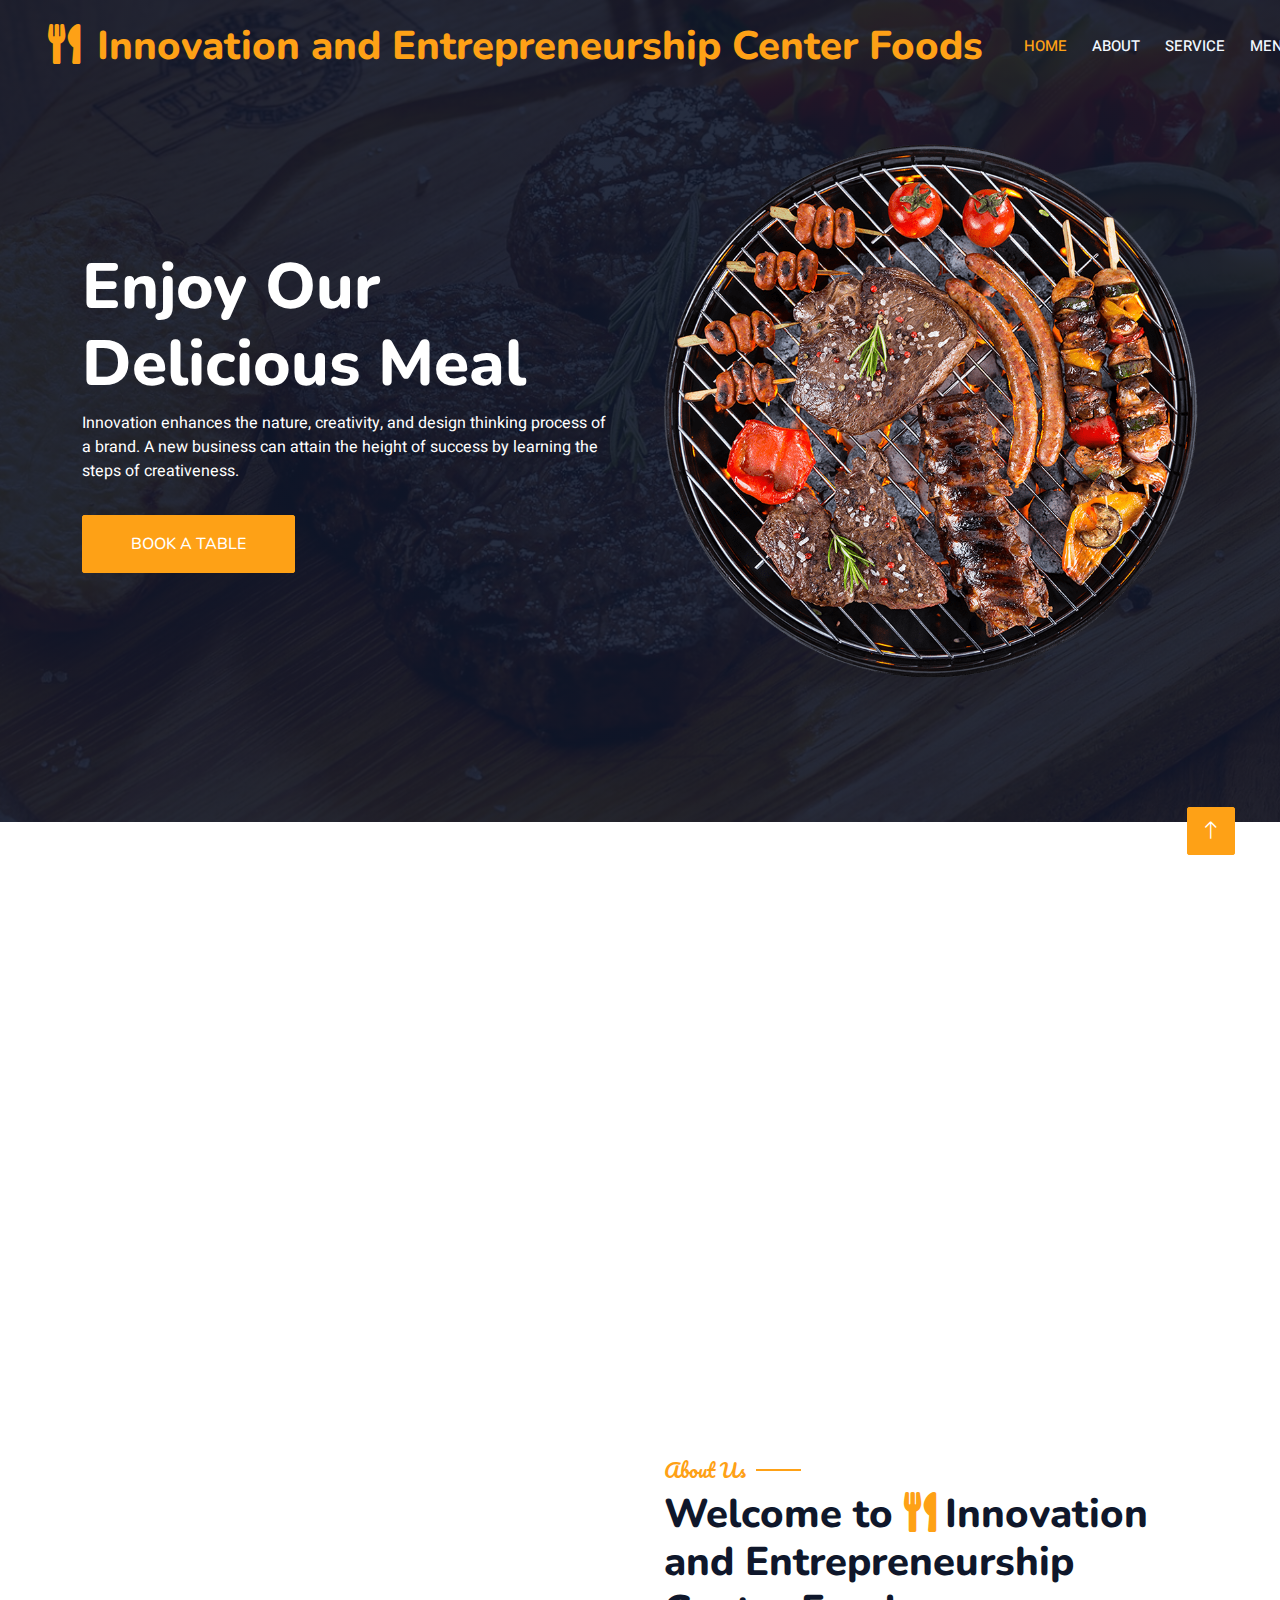
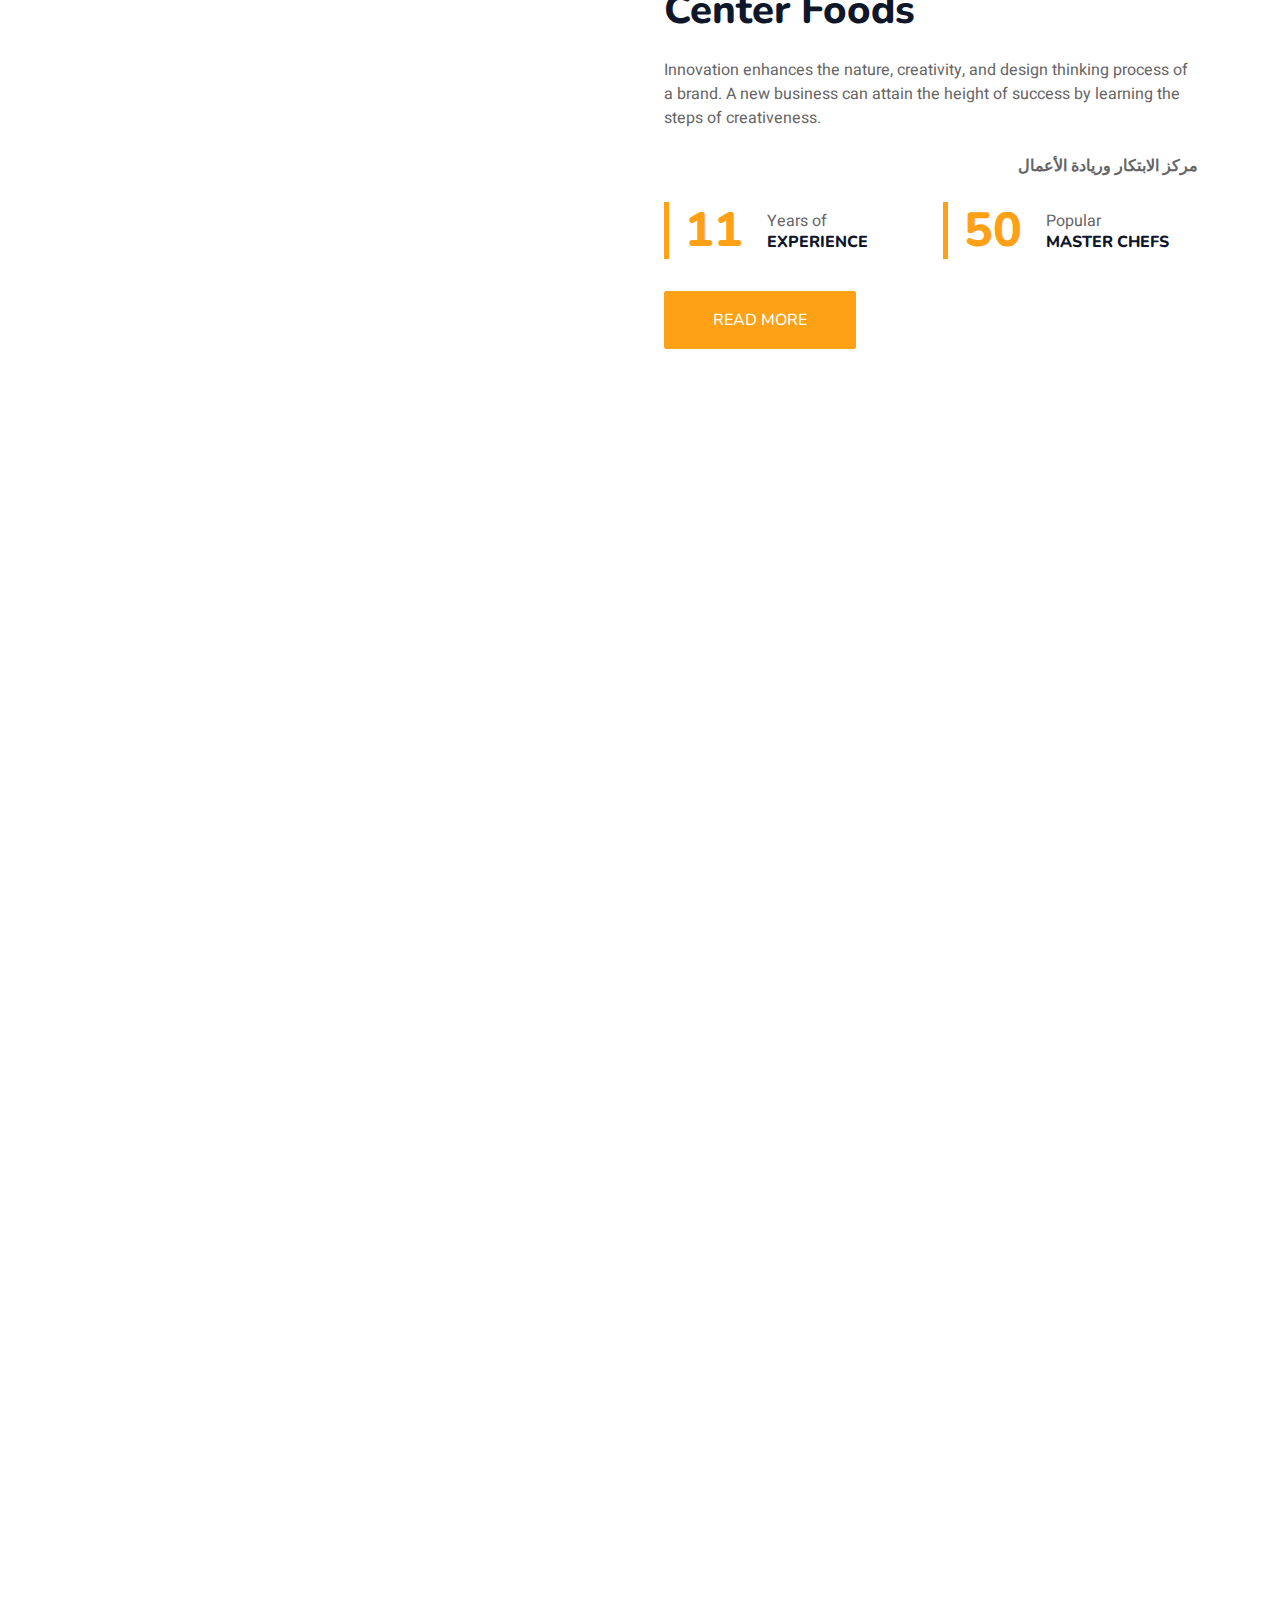
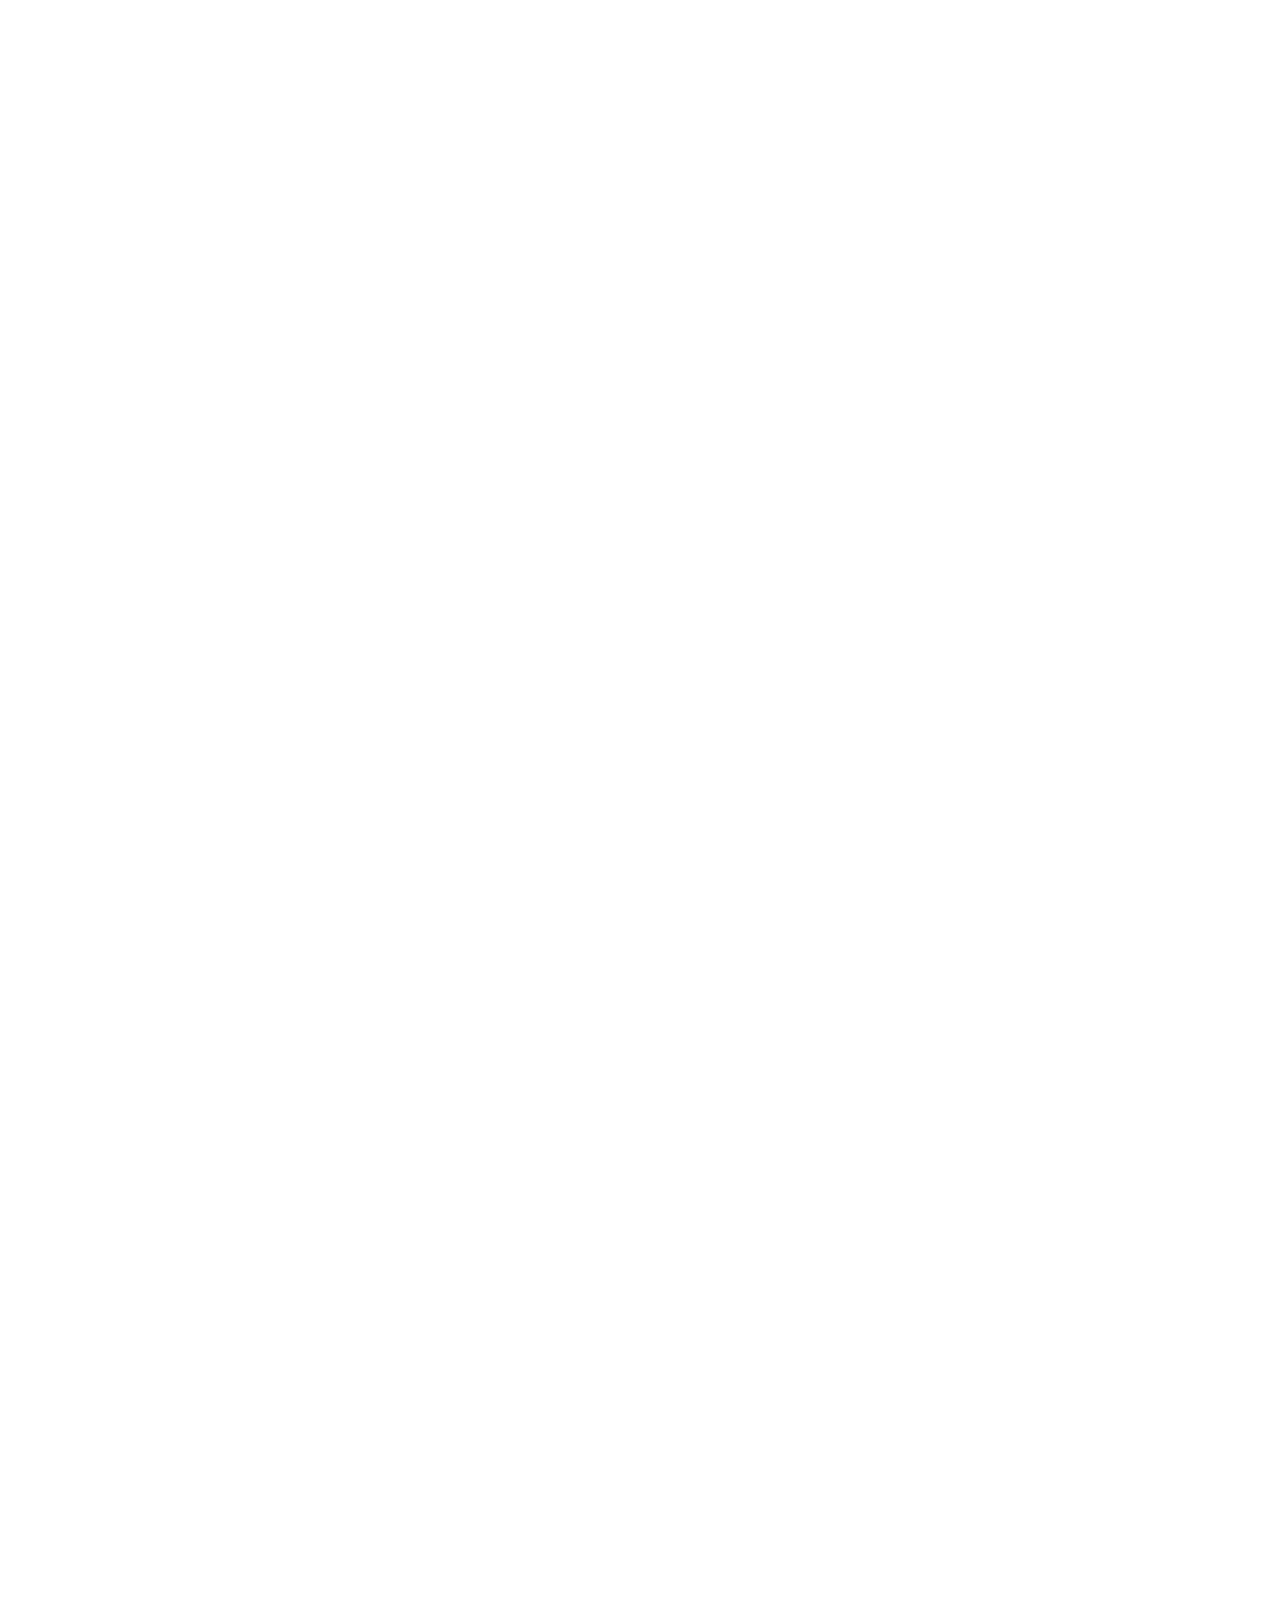
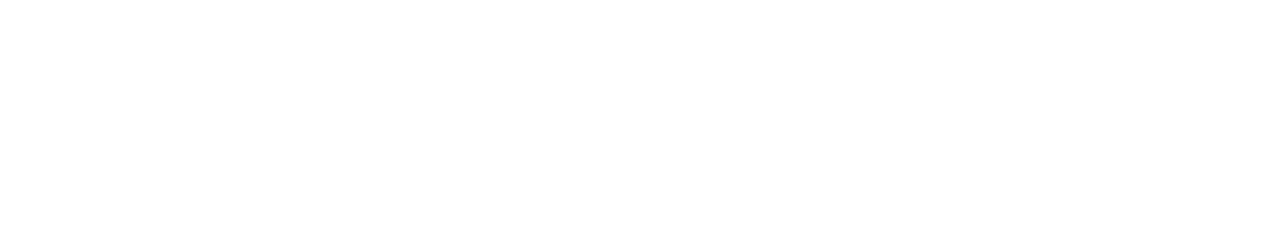
==== commit 582ba813: "cc" ====
--- a/index.html
+++ b/index.html
@@ -149,11 +149,27 @@
                                 <img class="img-fluid rounded w-75 wow zoomIn" data-wow-delay="0.3s" src="img/about-2.jpg" style="margin-top: 25%;">
                             </div>
                             <div class="col-6 text-end">
-                                <img class="img-fluid rounded w-75 wow zoomIn" data-wow-delay="0.5s" src="img/about-3.jpg">
+                                <img class="img-fluid rounded w-100 wow zoomIn" data-wow-delay="0.5s" src="img/about-3.jpg">
                             </div>
                             <div class="col-6 text-end">
                                 <img class="img-fluid rounded w-100 wow zoomIn" data-wow-delay="0.7s" src="img/about-4.jpg">
                             </div>
+							<div class="col-6 text-end">
+                                <img class="img-fluid rounded w-100 wow zoomIn" data-wow-delay="0.5s" src="img/qahwa.jpg">
+								
+                            </div>
+							
+							<div class="col-6 text-end">
+                                <img class="img-fluid rounded w-100 wow zoomIn" data-wow-delay="0.5s" src="img/qahwa.jpg">
+								
+                            </div>
+							
+							
+							
+							
+							
+							
+							
                         </div>
                     </div>
                     <div class="col-lg-6">
